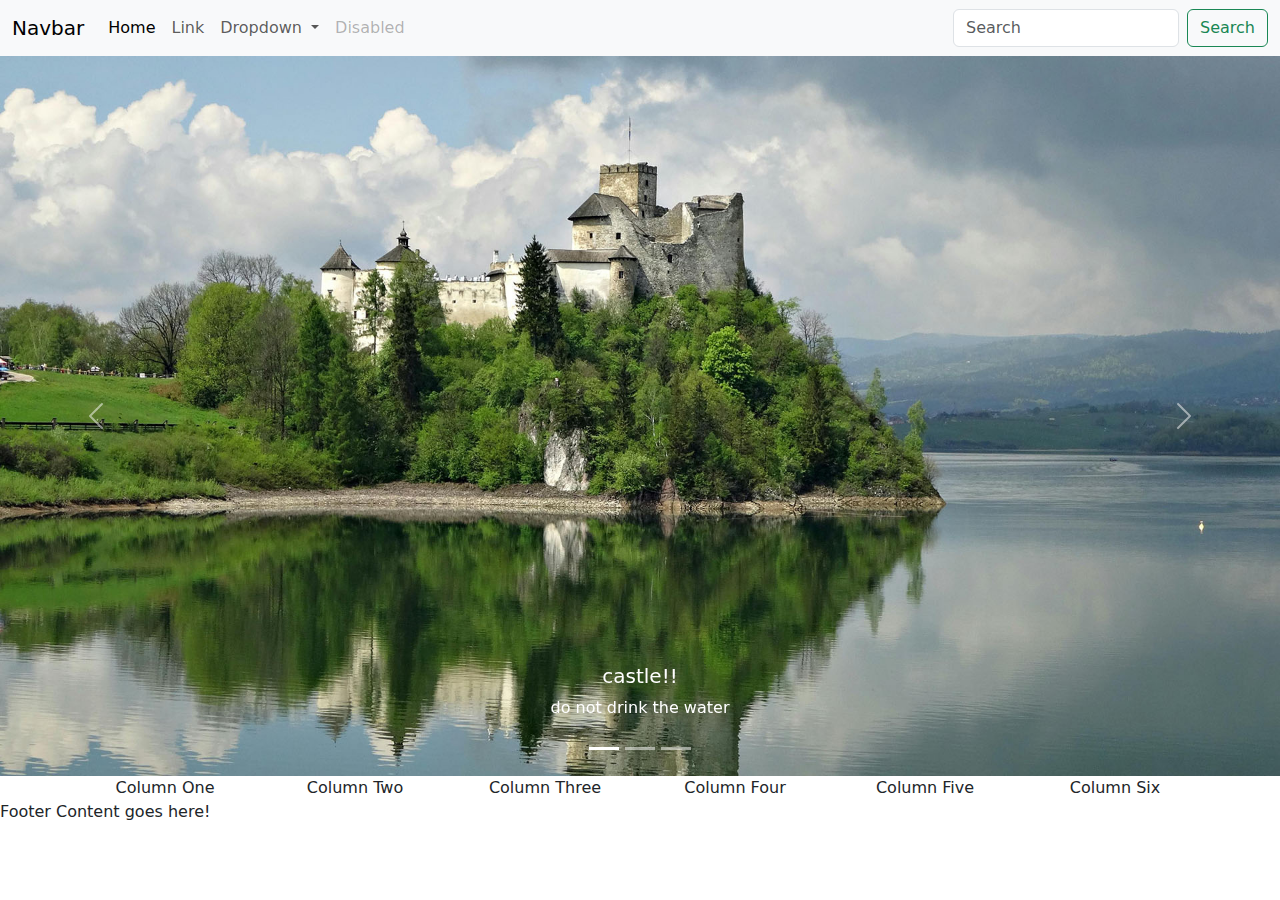
==== index.html @ 8afdca33 "restructured" ====
<!DOCTYPE html>
<html lang="en">
<head>
<meta charset="UTF-8">
<meta http-equiv="X-UA-Compatible" content="IE=edge">
<meta name="viewport" content="width=device-width, initial-scale=1.0">
<title>My Codepen Website!</title>

<!--Bootstrap CSS CDN-->
<link href="https://cdn.jsdelivr.net/npm/bootstrap@5.3.3/dist/css/bootstrap.min.css" rel="stylesheet" integrity="sha384-QWTKZyjpPEjISv5WaRU9OFeRpok6YctnYmDr5pNlyT2bRjXh0JMhjY6hW+ALEwIH" crossorigin="anonymous">

<!--Local CSS-->
<link href="css/styles.css" rel="stylesheet" />
</head>
<body>
  
<header>
  <!--BEGINS TOP NAVBAR-->
  <nav class="navbar navbar-expand-lg bg-body-tertiary">
    <div class="container-fluid">
      <a class="navbar-brand" href="#">Navbar</a>
      <button class="navbar-toggler" type="button" data-bs-toggle="collapse" data-bs-target="#navbarSupportedContent" aria-controls="navbarSupportedContent" aria-expanded="false" aria-label="Toggle navigation">
        <span class="navbar-toggler-icon"></span>
      </button>
      <div class="collapse navbar-collapse" id="navbarSupportedContent">
        <ul class="navbar-nav me-auto mb-2 mb-lg-0">
          <li class="nav-item">
            <a class="nav-link active" aria-current="page" href="#">Home</a>
          </li>
          <li class="nav-item">
            <a class="nav-link" href="#">Link</a>
          </li>
          <li class="nav-item dropdown">
            <a class="nav-link dropdown-toggle" href="#" role="button" data-bs-toggle="dropdown" aria-expanded="false">
              Dropdown
            </a>
            <ul class="dropdown-menu">
              <li><a class="dropdown-item" href="#">Action</a></li>
              <li><a class="dropdown-item" href="#">Another action</a></li>
              <li><hr class="dropdown-divider"></li>
              <li><a class="dropdown-item" href="#">Something else here</a></li>
            </ul>
          </li>
          <li class="nav-item">
            <a class="nav-link disabled" aria-disabled="true">Disabled</a>
          </li>
        </ul>
        <form class="d-flex" role="search">
          <input class="form-control me-2" type="search" placeholder="Search" aria-label="Search">
          <button class="btn btn-outline-success" type="submit">Search</button>
        </form>
      </div>
    </div>
  </nav>
    <!--ENDS TOP NAVBAR-->

    <!--BEGINS CAROUSEL-->
    <div id="carouselExampleCaptions" class="carousel slide">
      <div class="carousel-indicators">
        <button type="button" data-bs-target="#carouselExampleCaptions" data-bs-slide-to="0" class="active" aria-current="true" aria-label="Slide 1"></button>
        <button type="button" data-bs-target="#carouselExampleCaptions" data-bs-slide-to="1" aria-label="Slide 2"></button>
        <button type="button" data-bs-target="#carouselExampleCaptions" data-bs-slide-to="2" aria-label="Slide 3"></button>
      </div>
      <div class="carousel-inner">
        <div class="carousel-item active">
          <img src="images/carousel/carousel-1.jpg" class="d-block w-100" alt="...">
          <div class="carousel-caption d-none d-md-block">
            <h5>castle!!</h5>
            <p>do not drink the water</p>
          </div>
        </div>
        <div class="carousel-item">
          <img src="images/carousel/carousel-2.jpg" class="d-block w-100" alt="...">
          <div class="carousel-caption d-none d-md-block">
            <h5>boston new york</h5>
            <p>this is boston new york very real</p>
          </div>
        </div>
        <div class="carousel-item">
          <img src="images/carousel/carousel-3.jpg" class="d-block w-100" alt="...">
          <div class="carousel-caption d-none d-md-block">
            <h5>this is not not a castle</h5>
            <p>this is a castle</p>
          </div>
        </div>
      </div>
      <button class="carousel-control-prev" type="button" data-bs-target="#carouselExampleCaptions" data-bs-slide="prev">
        <span class="carousel-control-prev-icon" aria-hidden="true"></span>
        <span class="visually-hidden">Previous</span>
      </button>
      <button class="carousel-control-next" type="button" data-bs-target="#carouselExampleCaptions" data-bs-slide="next">
        <span class="carousel-control-next-icon" aria-hidden="true"></span>
        <span class="visually-hidden">Next</span>
      </button>
    </div>
    <!--ENDS CAROUSEL-->

</header>
 
<main>

<div class="container text-center">
  <div class="row">
    <div class="col col-xxs-12 col-xs-12 col-sm-12 col-md-4 col-lg-4 col-xl-2 col-xxl-2">
      Column One
    </div>
    <div class="col col-xxs-12 col-xs-12 col-sm-12 col-md-4 col-lg-4 col-xl-2 col-xxl-2">
      Column Two
      </div>
      <div class="col col-xxs-12 col-xs-12 col-sm-12 col-md-4 col-lg-4 col-xl-2 col-xxl-2">
        Column Three
      </div>
      <div class="col col-xxs-12 col-xs-12 col-sm-12 col-md-4 col-lg-4 col-xl-2 col-xxl-2">
        Column Four
      </div>
      <div class="col col-xxs-12 col-xs-12 col-sm-12 col-md-4 col-lg-4 col-xl-2 col-xxl-2">
        Column Five
      </div>
      <div class="col col-xxs-12 col-xs-12 col-sm-12 col-md-4 col-lg-4 col-xl-2 col-xxl-2">
        Column Six
    </div>
  </div>
</div>

</main>

<footer>
  Footer Content goes here!
</footer>

<!--JavaScript Goes Here-->
<div>
  <!--Bootstrap JS CDN-->
  <script src="https://cdn.jsdelivr.net/npm/bootstrap@5.3.3/dist/js/bootstrap.bundle.min.js" integrity="sha384-YvpcrYf0tY3lHB60NNkmXc5s9fDVZLESaAA55NDzOxhy9GkcIdslK1eN7N6jIeHz" crossorigin="anonymous"></script></div>
</body>
</html>
---- css/styles.css ----
@import 'global.css';
@import 'main.css';

.test-font {

    color:var(--dominantColor) !important;

}

.test-font-2 {

    color:var(--secondaryColor) !important;
}
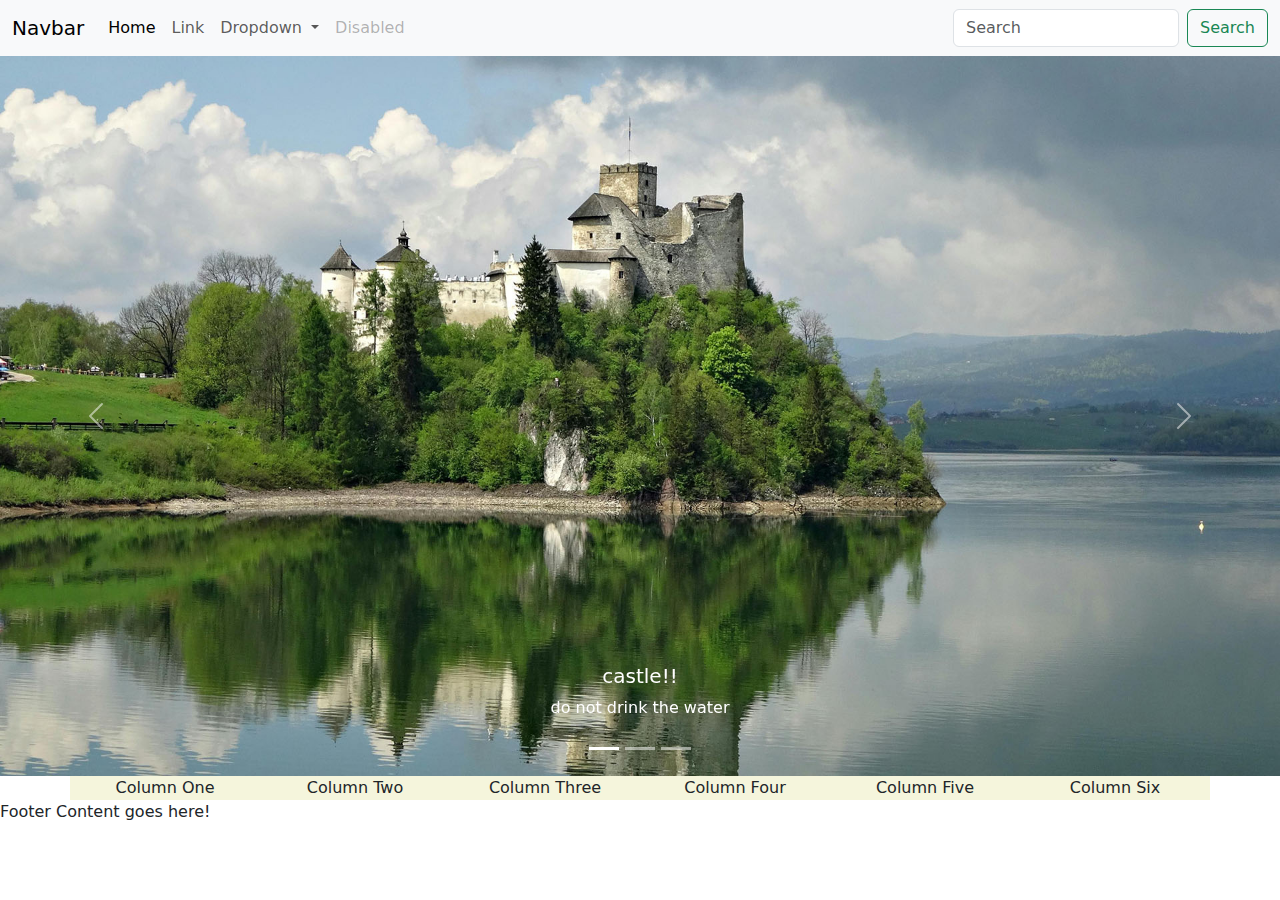
==== commit 15b480cb: "updated css" ====
--- a/index.html
+++ b/index.html
@@ -99,24 +99,24 @@
  
 <main>
 
-<div class="container text-center">
+<div class="container text-center fa-row">
   <div class="row">
-    <div class="col col-xxs-12 col-xs-12 col-sm-12 col-md-4 col-lg-4 col-xl-2 col-xxl-2">
+    <div class="col-12 col-xxs-12 col-xs-6 col-sm-6 col-md-6 col-lg-4 col-xl-2 col-xxl-2">
       Column One
     </div>
-    <div class="col col-xxs-12 col-xs-12 col-sm-12 col-md-4 col-lg-4 col-xl-2 col-xxl-2">
+    <div class="col-12 col-xxs-12 col-xs-6 col-sm-6 col-md-6 col-lg-4 col-xl-2 col-xxl-2">
       Column Two
       </div>
-      <div class="col col-xxs-12 col-xs-12 col-sm-12 col-md-4 col-lg-4 col-xl-2 col-xxl-2">
+      <div class="col-12 col-xxs-12 col-xs-6 col-sm-6 col-md-6 col-lg-4 col-xl-2 col-xxl-2">
         Column Three
       </div>
-      <div class="col col-xxs-12 col-xs-12 col-sm-12 col-md-4 col-lg-4 col-xl-2 col-xxl-2">
+      <div class="col-12 col-xxs-12 col-xs-6 col-sm-6 col-md-6 col-lg-4 col-xl-2 col-xxl-2">
         Column Four
       </div>
-      <div class="col col-xxs-12 col-xs-12 col-sm-12 col-md-4 col-lg-4 col-xl-2 col-xxl-2">
+      <div class="col-12 col-xxs-12 col-xs-6 col-sm-6 col-md-6 col-lg-4 col-xl-2 col-xxl-2">
         Column Five
       </div>
-      <div class="col col-xxs-12 col-xs-12 col-sm-12 col-md-4 col-lg-4 col-xl-2 col-xxl-2">
+      <div class="col-12 col-xxs-12 col-xs-6 col-sm-6 col-md-6 col-lg-4 col-xl-2 col-xxl-2">
         Column Six
     </div>
   </div>
--- a/css/styles.css
+++ b/css/styles.css
@@ -1,13 +1,6 @@
 @import 'global.css';
 @import 'main.css';
 
-.test-font {
-
-    color:var(--dominantColor) !important;
-
-}
-
-.test-font-2 {
-
-    color:var(--secondaryColor) !important;
+.fa-row {
+    background-color: beige;
 }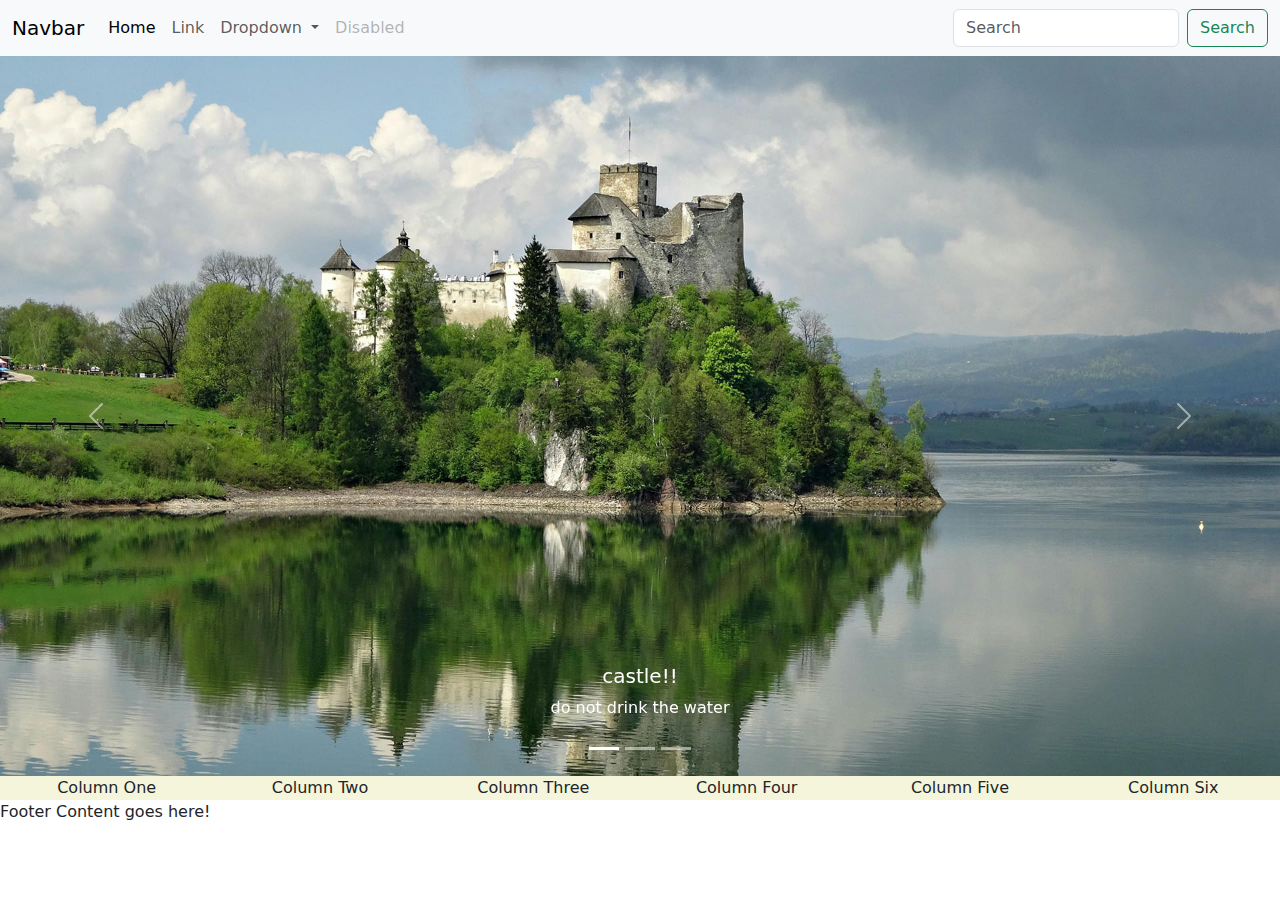
==== commit 3dc8f538: "modified container to fluid" ====
--- a/index.html
+++ b/index.html
@@ -99,7 +99,7 @@
  
 <main>
 
-<div class="container text-center fa-row">
+<div class="container-fluid text-center fa-row">
   <div class="row">
     <div class="col-12 col-xxs-12 col-xs-6 col-sm-6 col-md-6 col-lg-4 col-xl-2 col-xxl-2">
       Column One
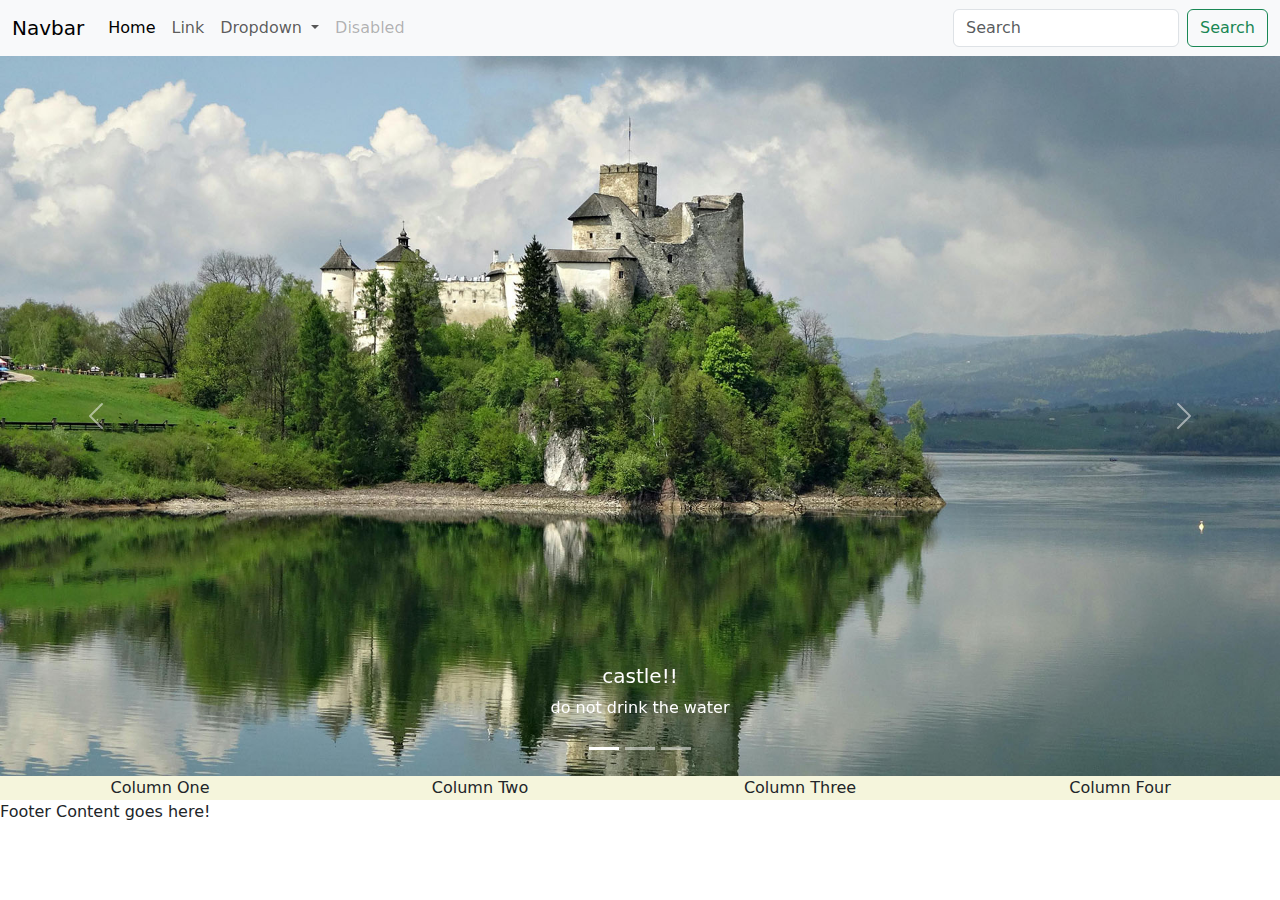
==== commit 05704e1c: "modiified columns" ====
--- a/index.html
+++ b/index.html
@@ -101,24 +101,17 @@
 
 <div class="container-fluid text-center fa-row">
   <div class="row">
-    <div class="col-12 col-xxs-12 col-xs-6 col-sm-6 col-md-6 col-lg-4 col-xl-2 col-xxl-2">
+    <div class="col-12 col-xxs-12 col-xs-6 col-sm-6 col-md-6 col-lg-6 col-xl-3 col-xxl-3">
       Column One
     </div>
-    <div class="col-12 col-xxs-12 col-xs-6 col-sm-6 col-md-6 col-lg-4 col-xl-2 col-xxl-2">
+    <div class="col-12 col-xxs-12 col-xs-6 col-sm-6 col-md-6 col-lg-6 col-xl-3 col-xxl-3">
       Column Two
       </div>
-      <div class="col-12 col-xxs-12 col-xs-6 col-sm-6 col-md-6 col-lg-4 col-xl-2 col-xxl-2">
+      <div class="col-12 col-xxs-12 col-xs-6 col-sm-6 col-md-6 col-lg-6 col-xl-3 col-xxl-3">
         Column Three
       </div>
-      <div class="col-12 col-xxs-12 col-xs-6 col-sm-6 col-md-6 col-lg-4 col-xl-2 col-xxl-2">
-        Column Four
-      </div>
-      <div class="col-12 col-xxs-12 col-xs-6 col-sm-6 col-md-6 col-lg-4 col-xl-2 col-xxl-2">
-        Column Five
-      </div>
-      <div class="col-12 col-xxs-12 col-xs-6 col-sm-6 col-md-6 col-lg-4 col-xl-2 col-xxl-2">
-        Column Six
-    </div>
+      <div class="col-12 col-xxs-12 col-xs-6 col-sm-6 col-md-6 col-lg-6 col-xl-3 col-xxl-3">
+        Column Four    </div>
   </div>
 </div>
 
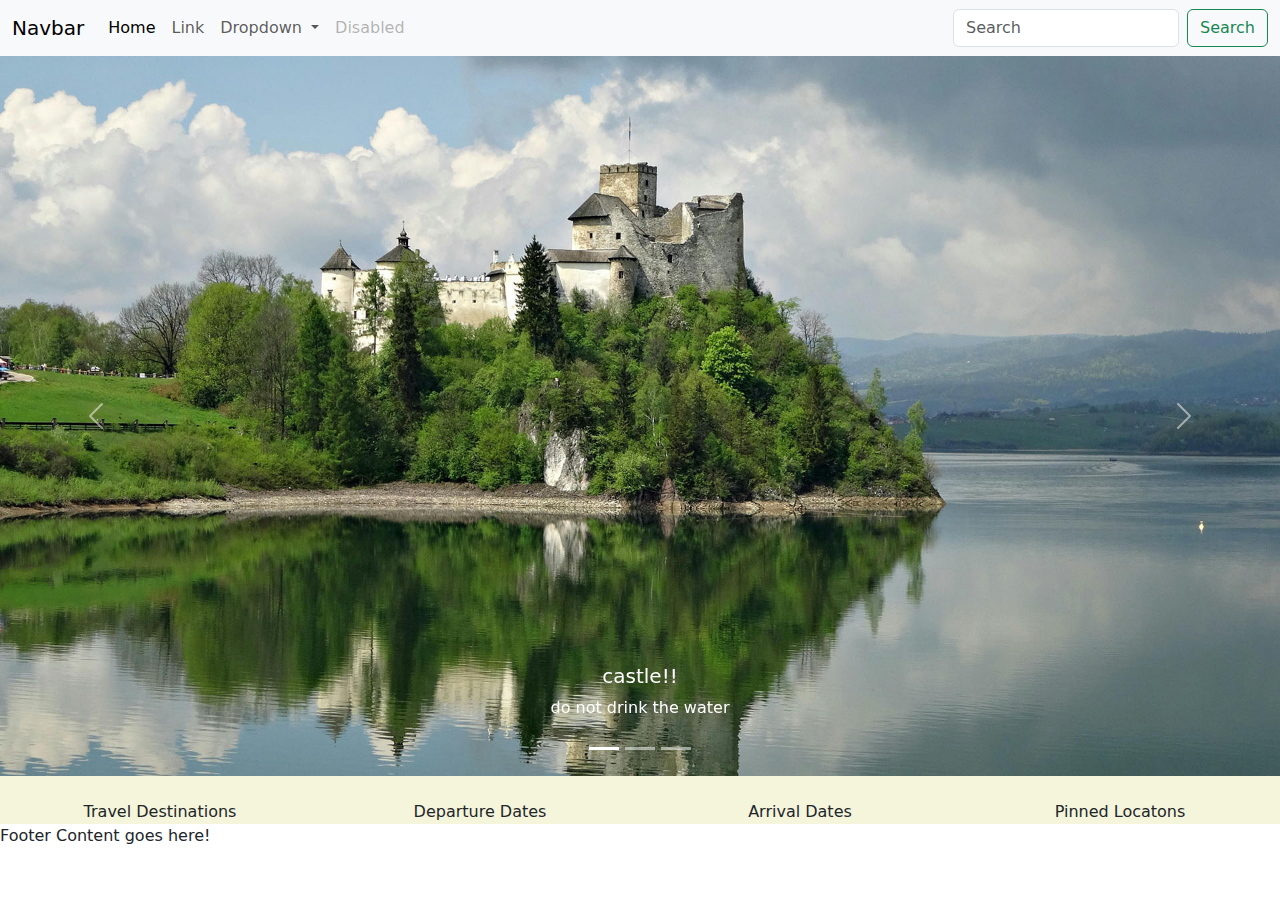
==== commit ee9def7b: "added column crap" ====
--- a/index.html
+++ b/index.html
@@ -102,16 +102,21 @@
 <div class="container-fluid text-center fa-row">
   <div class="row">
     <div class="col-12 col-xxs-12 col-xs-6 col-sm-6 col-md-6 col-lg-6 col-xl-3 col-xxl-3">
-      Column One
+      <i class="fa-regular fa-map"></i>
+      <br />Travel Destinations
     </div>
     <div class="col-12 col-xxs-12 col-xs-6 col-sm-6 col-md-6 col-lg-6 col-xl-3 col-xxl-3">
-      Column Two
+      <i class="fa-solid fa-plane-departure"></i>
+      <br />Departure Dates
       </div>
       <div class="col-12 col-xxs-12 col-xs-6 col-sm-6 col-md-6 col-lg-6 col-xl-3 col-xxl-3">
-        Column Three
+      <i class="fa-solid fa-plane-arrival"></i>
+       <br />Arrival Dates
       </div>
       <div class="col-12 col-xxs-12 col-xs-6 col-sm-6 col-md-6 col-lg-6 col-xl-3 col-xxl-3">
-        Column Four    </div>
+        <i class="fa-solid fa-map-pin"></i>
+       <br />Pinned Locatons
+      </div>
   </div>
 </div>
 
